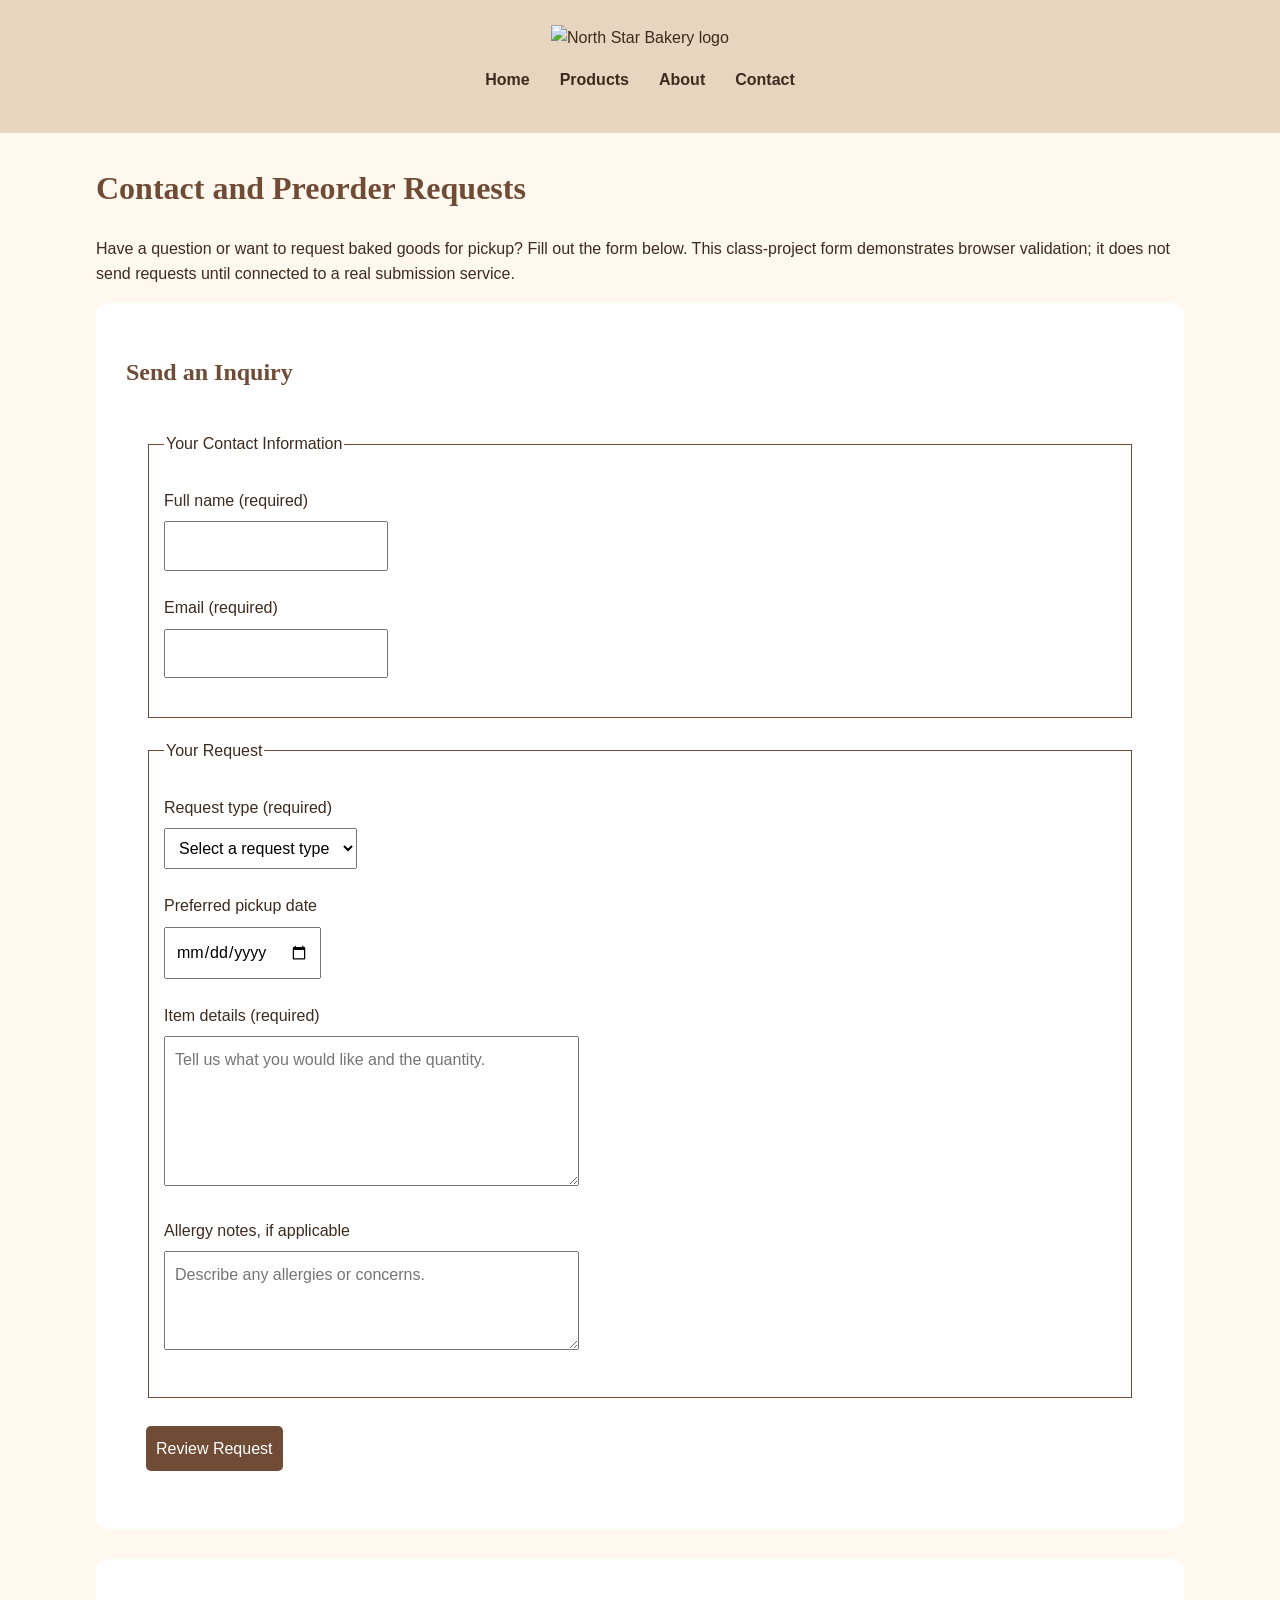
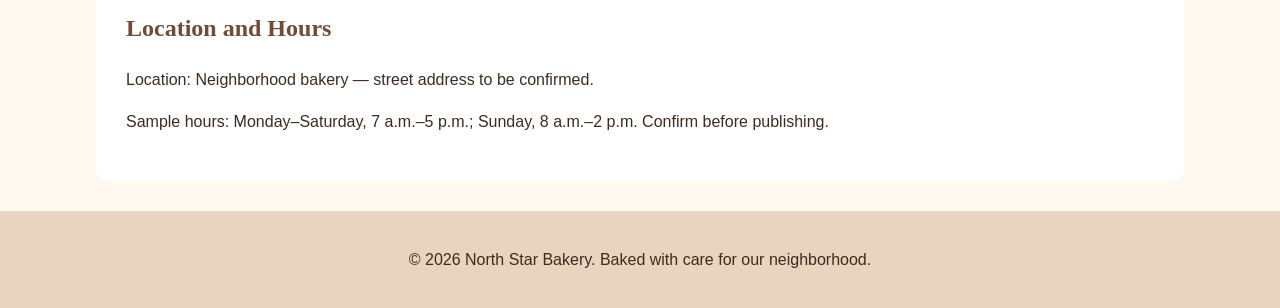
==== contact.html @ b7b6de0a "Add files via upload" ====
<!DOCTYPE html>
<html lang="en">
<head>
<link rel="stylesheet" href="style.css">
  <meta charset="UTF-8">
  <meta name="viewport" content="width=device-width, initial-scale=1.0">
  <title>Contact | North Star Bakery</title>
</head>
<body>
  <header>
    <img src="media/bakery-logo_c.png" alt="North Star Bakery logo" width="180">
    <nav aria-label="Main navigation"><ul><li><a href="index.html">Home</a></li><li><a href="products.html">Products</a></li><li><a href="about.html">About</a></li><li><a href="contact.html">Contact</a></li></ul></nav>
  </header>
  <main>
    <h1>Contact and Preorder Requests</h1>
    <p>Have a question or want to request baked goods for pickup? Fill out the form below. This class-project form demonstrates browser validation; it does not send requests until connected to a real submission service.</p>
    <section>
      <h2>Send an Inquiry</h2>
      <form action="#" method="get">
        <fieldset>
          <legend>Your Contact Information</legend>
          <p><label for="customer-name">Full name (required)</label><br><input type="text" id="customer-name" name="customer_name" required autocomplete="name"></p>
          <p><label for="customer-email">Email (required)</label><br><input type="email" id="customer-email" name="customer_email" required autocomplete="email"></p>
        </fieldset>
        <fieldset>
          <legend>Your Request</legend>
          <p><label for="request-type">Request type (required)</label><br>
          <select id="request-type" name="request_type" required>
            <option value="">Select a request type</option>
            <option value="preorder">Preorder</option>
            <option value="question">General question</option>
          </select></p>
          <p><label for="pickup-date">Preferred pickup date</label><br><input type="date" id="pickup-date" name="pickup_date"></p>
          <p><label for="item-details">Item details (required)</label><br><textarea id="item-details" name="item_details" rows="5" cols="40" required placeholder="Tell us what you would like and the quantity."></textarea></p>
          <p><label for="allergy-notes">Allergy notes, if applicable</label><br><textarea id="allergy-notes" name="allergy_notes" rows="3" cols="40" placeholder="Describe any allergies or concerns."></textarea></p>
        </fieldset>
        <button type="submit">Review Request</button>
      </form>
    </section>
    <section>
      <h2>Location and Hours</h2>
      <p>Location: Neighborhood bakery — street address to be confirmed.</p>
      <p>Sample hours: Monday–Saturday, 7 a.m.–5 p.m.; Sunday, 8 a.m.–2 p.m. Confirm before publishing.</p>
    </section>
  </main>
  <footer><p>&copy; 2026 North Star Bakery. Baked with care for our neighborhood.</p></footer>
</body>
</html>
---- style.css ----
/* North Star Bakery Website */
* { box-sizing: border-box; }
body { margin: 0; padding: 0; background-color: #FFF8EF; color: #3D2B1F; font-family: Arial, sans-
serif; line-height: 1.6; }
header { background-color: #E8D5BF; padding: 25px; text-align: center; }
header img { max-width: 180px; height: auto; }
nav ul { display: flex; flex-direction: column; gap: 12px; list-style: none; padding: 0; }
nav a { color: #3D2B1F; font-weight: bold; text-decoration: none; }
nav a:hover { text-decoration: underline; }
main { width: 90%; max-width: 1100px; margin: 30px auto; }
h1, h2, h3 { color: #704B35; font-family: Georgia, serif; }
section { margin-bottom: 30px; padding: 20px; background-color: #FFFFFF; border-radius: 10px; }
img, video { max-width: 100%; height: auto; }
figure { margin: 20px 0; }
figcaption { font-style: italic; text-align: center; }
form { background-color: #FFFFFF; padding: 20px; border-radius: 10px; }
fieldset { margin-bottom: 20px; border: 1px solid #704B35; padding: 15px; }
input, select, textarea, button { max-width: 100%; padding: 10px; margin: 8px 0; font: inherit; }
button { background-color: #704B35; color: white; border: none; border-radius: 5px; cursor:
pointer; }
footer { background-color: #E8D5BF; text-align: center; padding: 20px; }
/* Larger screens */
@media (min-width: 768px) {
nav ul { flex-direction: row; justify-content: center; gap: 30px; }
main { width: 85%; }
section { padding: 30px; }
}
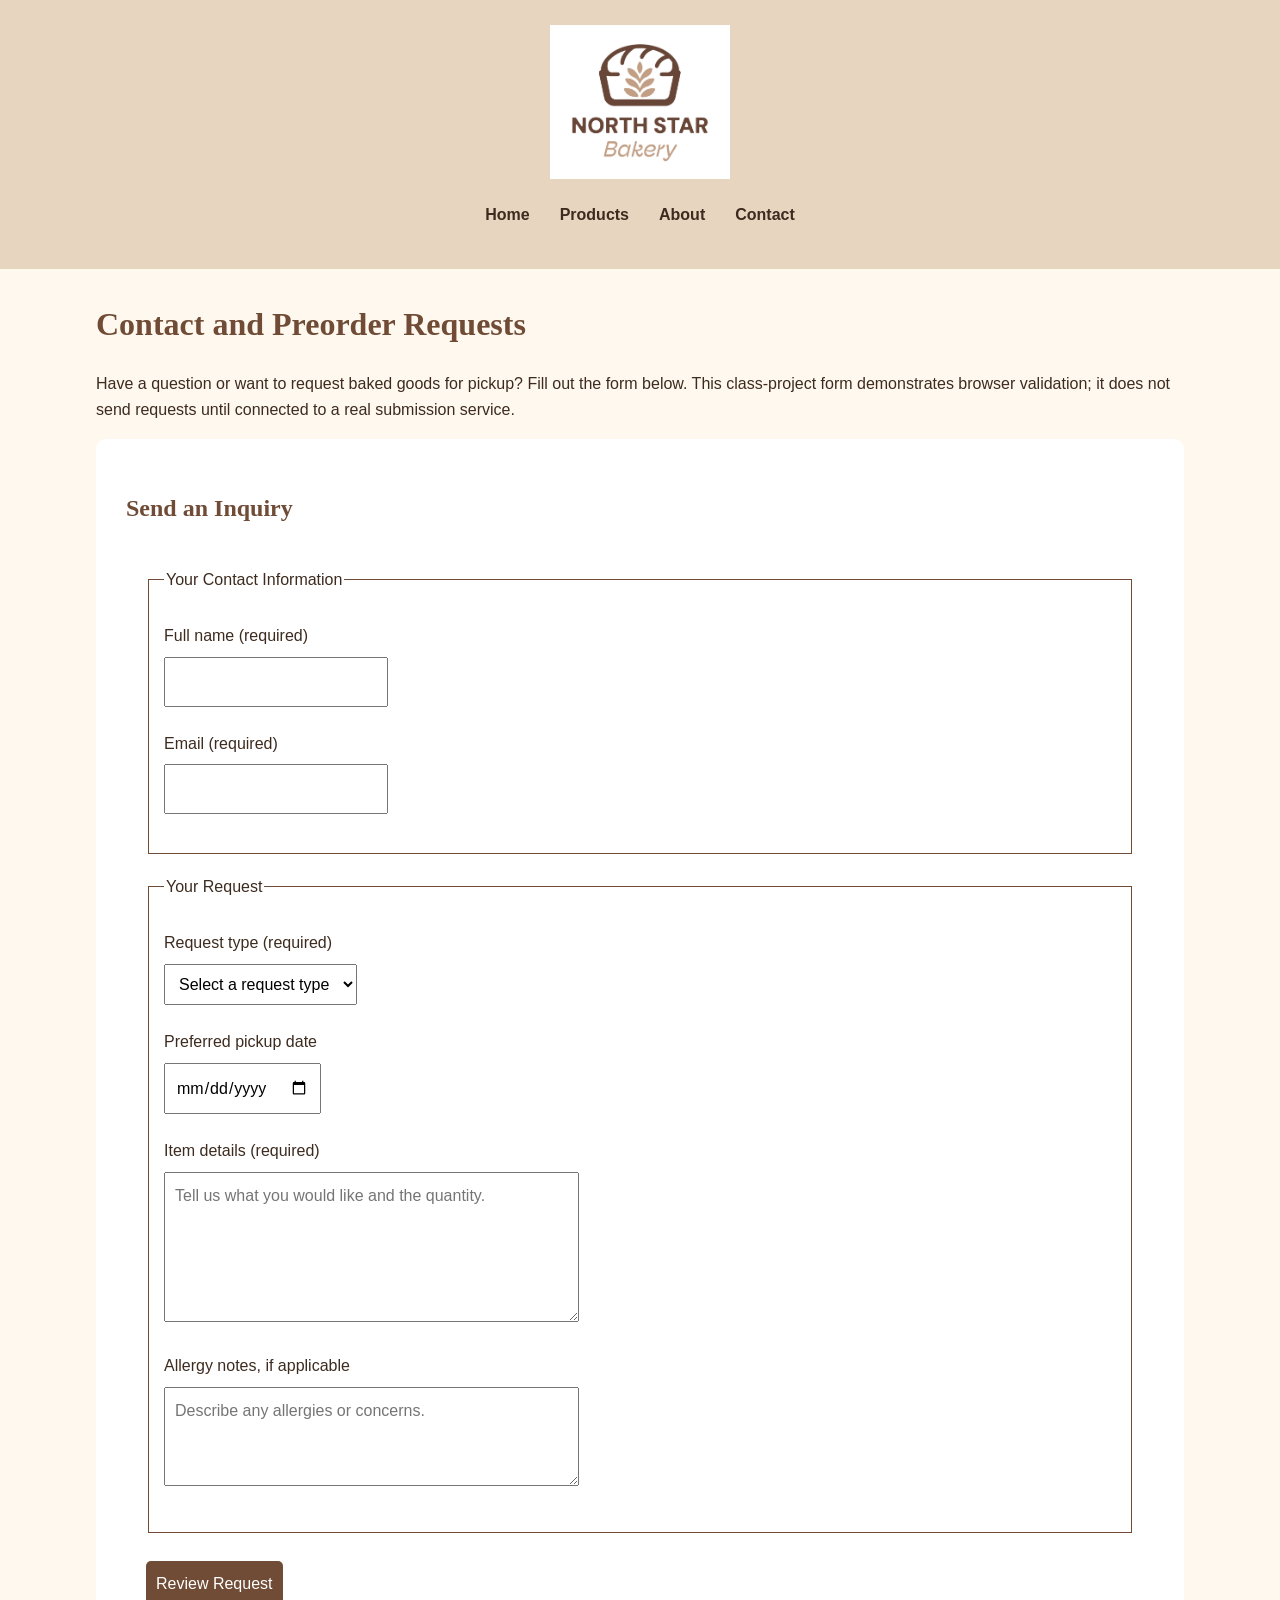
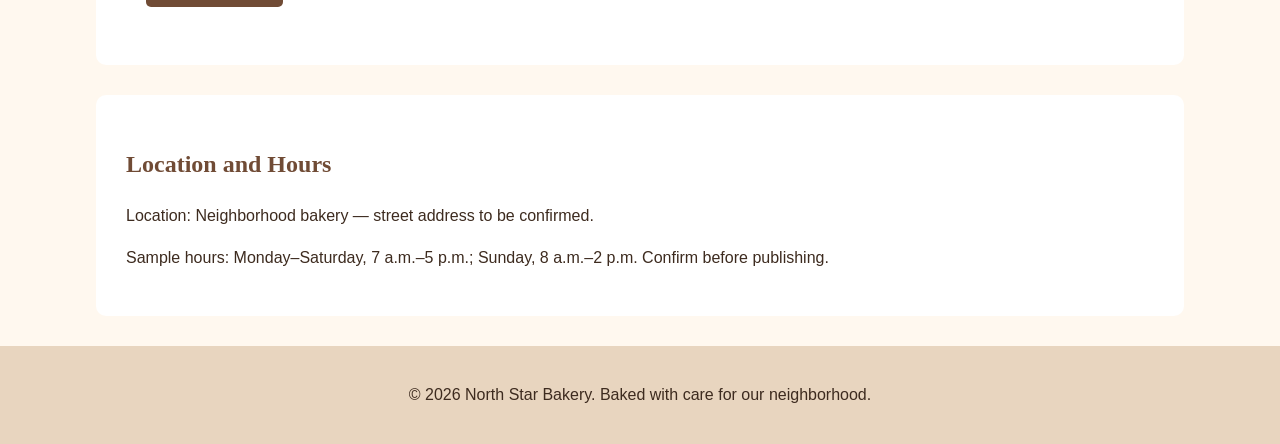
==== commit e1d1a982: "Update contact.html" ====
--- a/contact.html
+++ b/contact.html
@@ -44,5 +44,6 @@
     </section>
   </main>
   <footer><p>&copy; 2026 North Star Bakery. Baked with care for our neighborhood.</p></footer>
+<script src="script.js"></script>
 </body>
 </html>
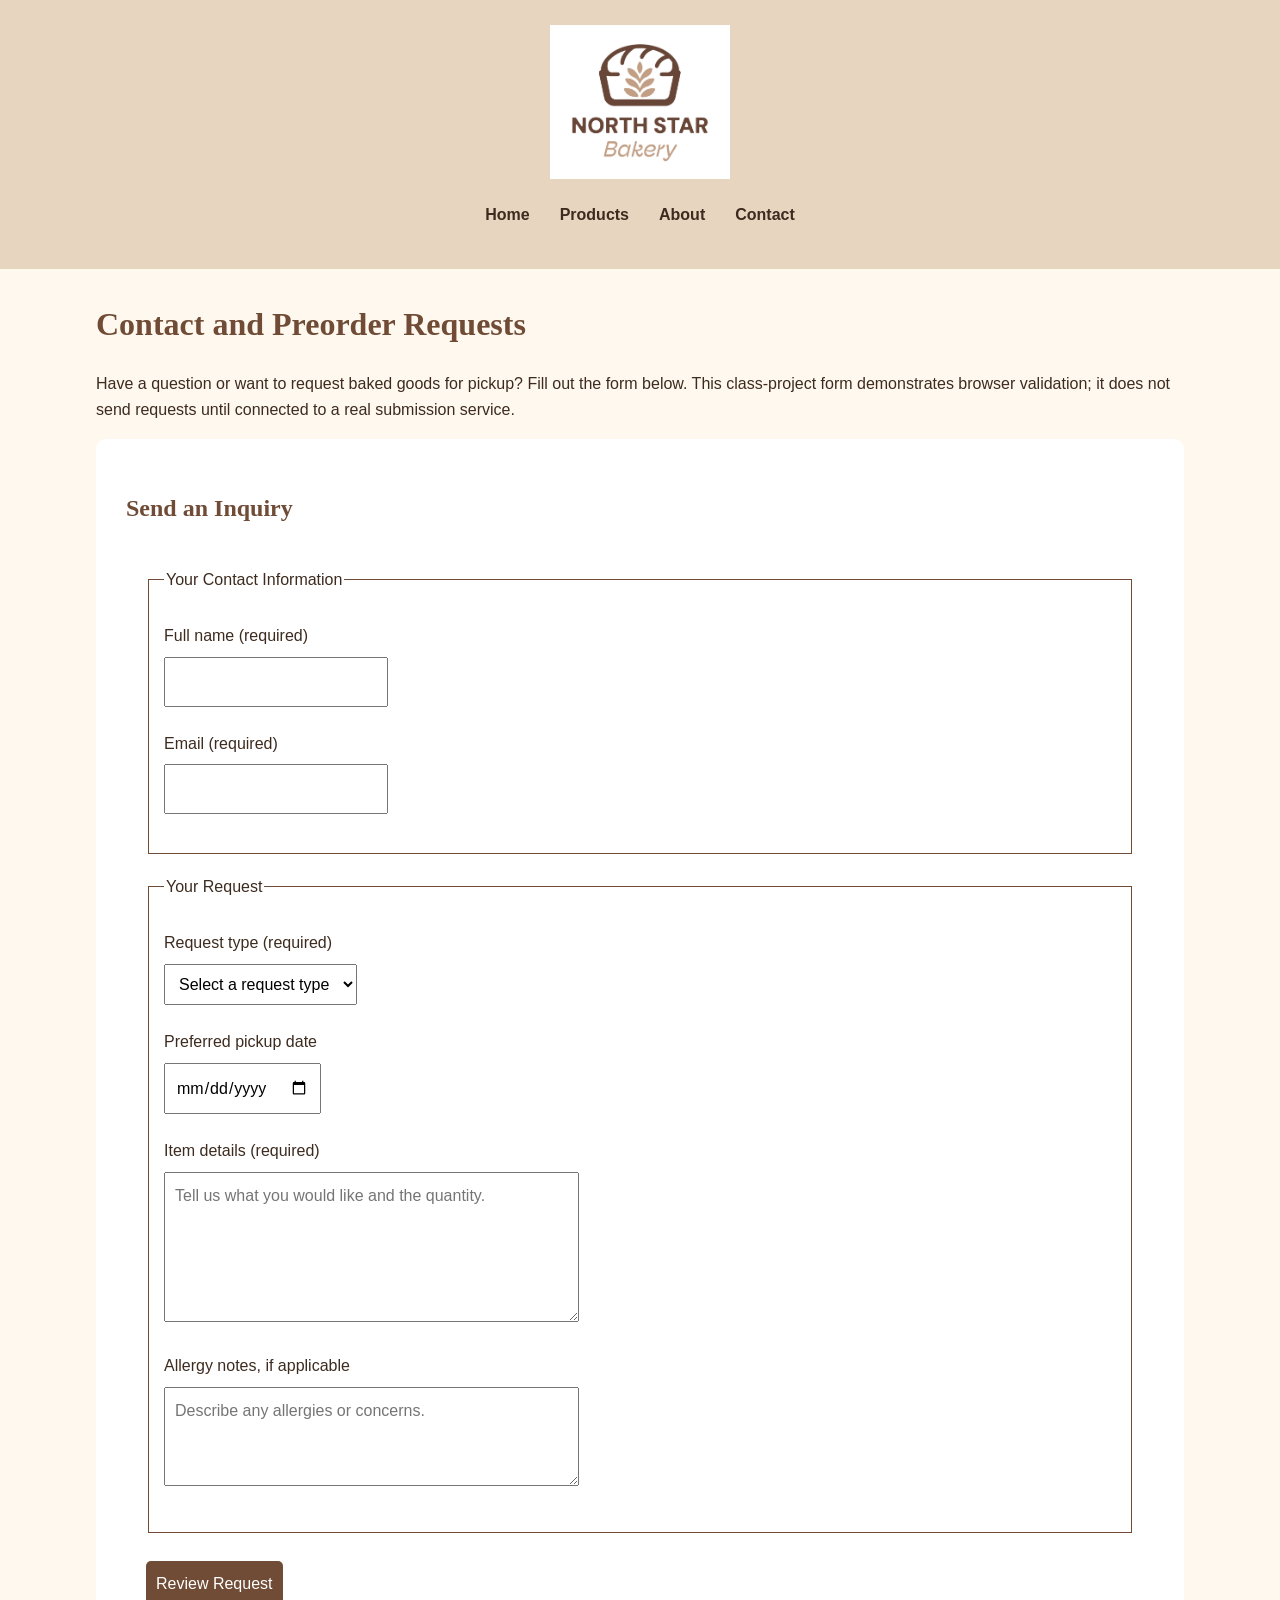
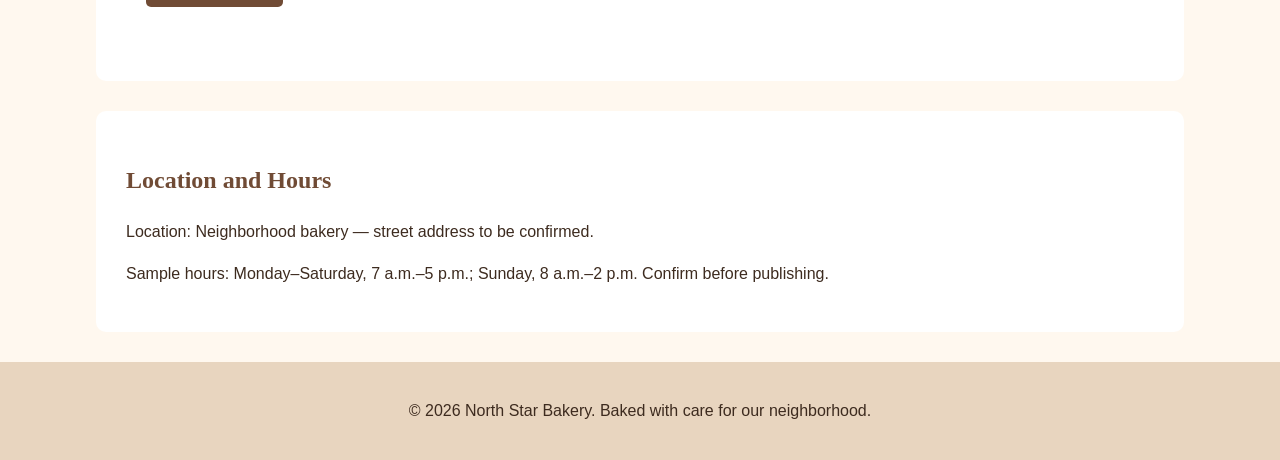
==== commit 87a1f005: "Update contact.html" ====
--- a/contact.html
+++ b/contact.html
@@ -35,6 +35,7 @@
           <p><label for="allergy-notes">Allergy notes, if applicable</label><br><textarea id="allergy-notes" name="allergy_notes" rows="3" cols="40" placeholder="Describe any allergies or concerns."></textarea></p>
         </fieldset>
         <button type="submit">Review Request</button>
+        <p id="formMessage" aria-live="polite"></p>
       </form>
     </section>
     <section>
